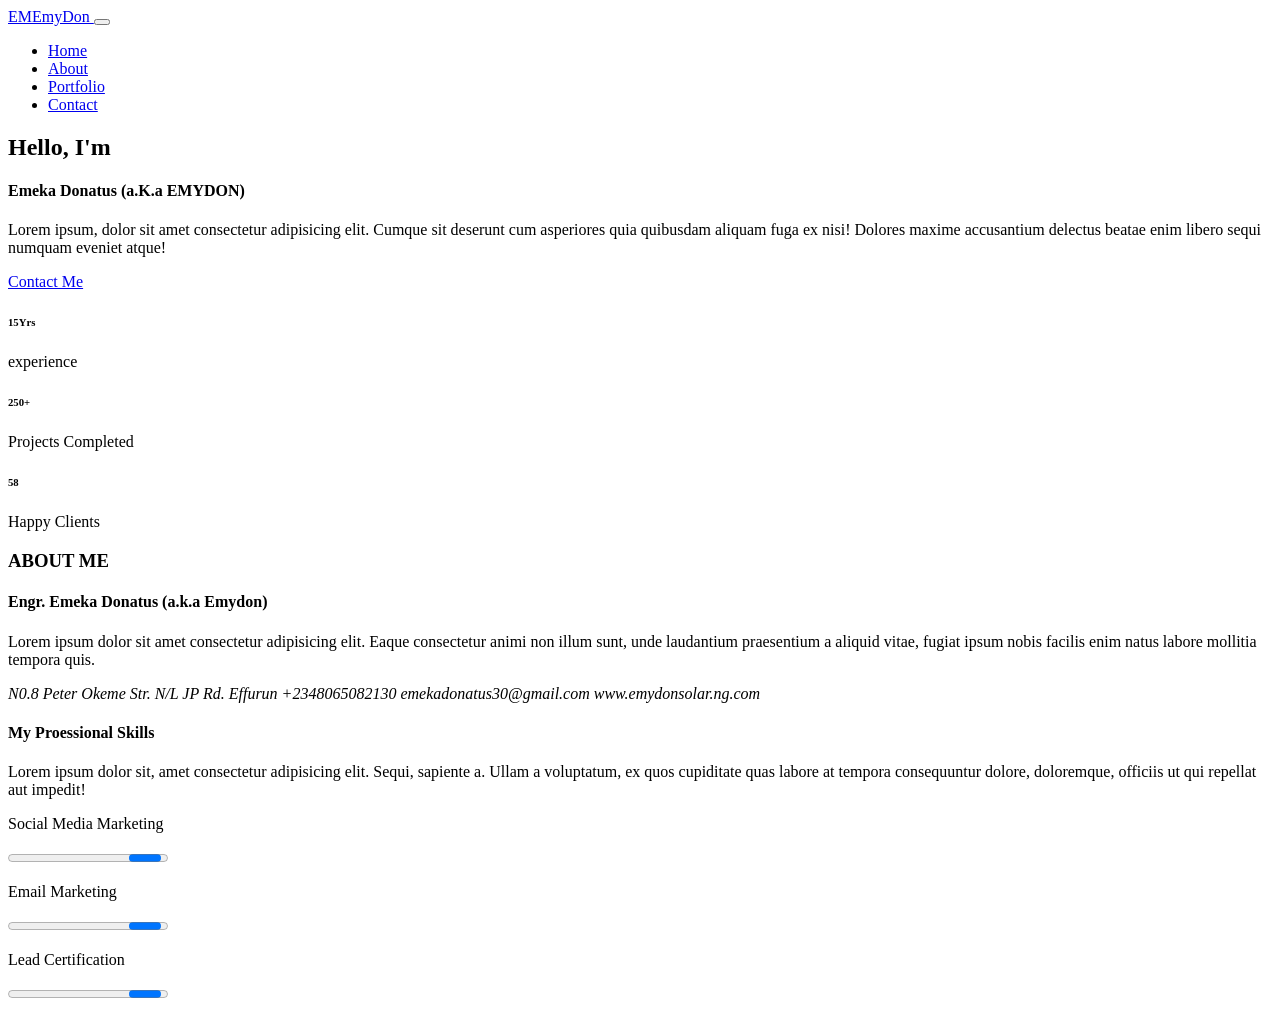
==== index.html @ 5bd24a5b "Add files via upload" ====
<!DOCTYPE html>
<html lang="en">

<head>
    <meta charset="UTF-8">
    <meta name="viewport" content="width=device-width, initial-scale=1.0">
    <link rel="stylesheet" href="./assets/css/style.css">
    <link rel="stylesheet" href="./assets/css/icofont/icofont.css">
    <link rel="stylesheet" href="./assets/css/icofont/icofont.min.css">
    <link rel="stylesheet" href="./assets/css/bootstrap-5.3.8-dist/css/bootstrap.css">
    <!-- <link rel="stylesheet" href="./assets/css/bootstrap-5.3.8-dist/css/bootstrap.min.css"> -->
    <script src="./assets/css/bootstrap-5.3.8-dist/js/bootstrap.js"></script>
    <title>myportfolio</title>
</head>

<body>
    <header class="navbar navbar-expand-lg">
        <div class="container my-2">
            <a href="index.php" class="navbar-brand "> <span class="em">EM</span><span>EmyDon </span></a>
            <button class="navbar-toggler" type="button" data-bs-toggle="collapse"
                data-bs-target="#navbarSupportedContent" aria-controls="navbarSupportedContent" aria-expanded="false"
                aria-label="Toggle navigation">
                <span class="navbar-toggler-icon"></span>
            </button>
            <div class="collapse navbar-collapse" id="navbarSupportedContent">
                <ul class="navbar-nav ms-auto mb-2 gap-2 mb-lg-0">
                    <li class="nav-item "><a href="index.html" class="nav-link text-white px-3 py-2 bg-active">Home</a></li>
                    <li class="nav-item"><a href="#about" class="nav-link px-3 py-2">About</a></li>
                    <li class="nav-item"><a href="#portfolio" class="nav-link px-3 py-2">Portfolio</a></li>
                    <li class="nav-item"><a href="#contact" class="nav-link text-white px-3 py-2 bg-active">Contact</a></li>
                </ul>

                
            </div>
        </div>
    </header>

    <section>
        <div class="container my-2">
            <div class="row">
                <div class="col-12 col-md-5 p-4 h-6">
                    <h2 class="">Hello, I'm</h2>
                    <h4 class="">Emeka Donatus (a.K.a EMYDON)</h4>
                    <p class="mt-2">Lorem ipsum, dolor sit amet consectetur adipisicing elit. Cumque sit deserunt cum
                        asperiores quia quibusdam aliquam fuga ex nisi! Dolores maxime accusantium delectus beatae enim
                        libero sequi numquam eveniet atque!</p>

                    <a href="tel:+"
                        class="text-white px-3 py-2 text-center d-inline-block mt-2 border rounded-1 bg-contact-me">
                        Contact
                        Me</a>
                    <div class="row gap-2 mt-5 pt-5">
                        <div class="col-12 col-md-3 p-2 text-center bg-color">
                            <h6 class="fw-bold mb-0">15Yrs</h6>
                            <span class="text-sm">experience</span>
                        </div>

                        <div class="col-12 col-md-3  p-2 text-center bg-color">
                            <h6 class="fw-bold mb-0">250+</h6>
                            <span class="text-sm">Projects Completed</span>
                        </div>

                        <div class="col-12 col-md-3 p-2 text-center bg-color">
                            <h6 class="fw-bold mb-0">58</h6>
                            <span class="text-sm">Happy Clients</span>
                        </div>
                    </div>
                </div>

                <div class="col-12 col-md-7 h-full show-image  border rounded-2 bg-img">

                </div>
            </div>

        </div>
    </section>

    <section>

    </section>


    <section class="about-me" id="about">
        <div class="container">
            <h3>ABOUT ME</h3>
        </div>

        <div class="container">
            <div class="row">
                <div class="col-12 col-md-4">
                    <h4>Engr. Emeka Donatus (a.k.a Emydon)</h4>
                    <p>Lorem ipsum dolor sit amet consectetur adipisicing elit. Eaque consectetur animi non illum sunt,
                        unde laudantium praesentium a aliquid vitae, fugiat ipsum nobis facilis enim natus labore
                        mollitia tempora quis.</p>
                    <i>N0.8 Peter Okeme Str. N/L JP Rd. Effurun</i>
                    <i>+2348065082130</i>
                    <i>emekadonatus30@gmail.com</i>
                    <i>www.emydonsolar.ng.com</i>
                </div>
            </div>
        </div>

        <div class="container">
            <div class="row">
                <div class="col-12 col-md-4 contact-image">

                </div>
            </div>
        </div>

        <div class="container">
            <div class="row">
                <div class="col-12 col-md-4">
                    <h4>My Proessional Skills</h4>
                    <p>Lorem ipsum dolor sit, amet consectetur adipisicing elit. Sequi, sapiente a. Ullam a voluptatum,
                        ex quos cupiditate quas labore at tempora consequuntur dolore, doloremque, officiis ut qui
                        repellat aut impedit!</p>
                    <p>Social Media Marketing</p>
                    <progress>95%</progress>
                    <p>Email Marketing</p>
                    <progress>80%</progress>
                    <p>Lead Certification</p>
                    <progress>90%</progress>
                </div>
            </div>
        </div>
    </section>


    <script src="./assets/js/script.js"></script>
</body>

</html>
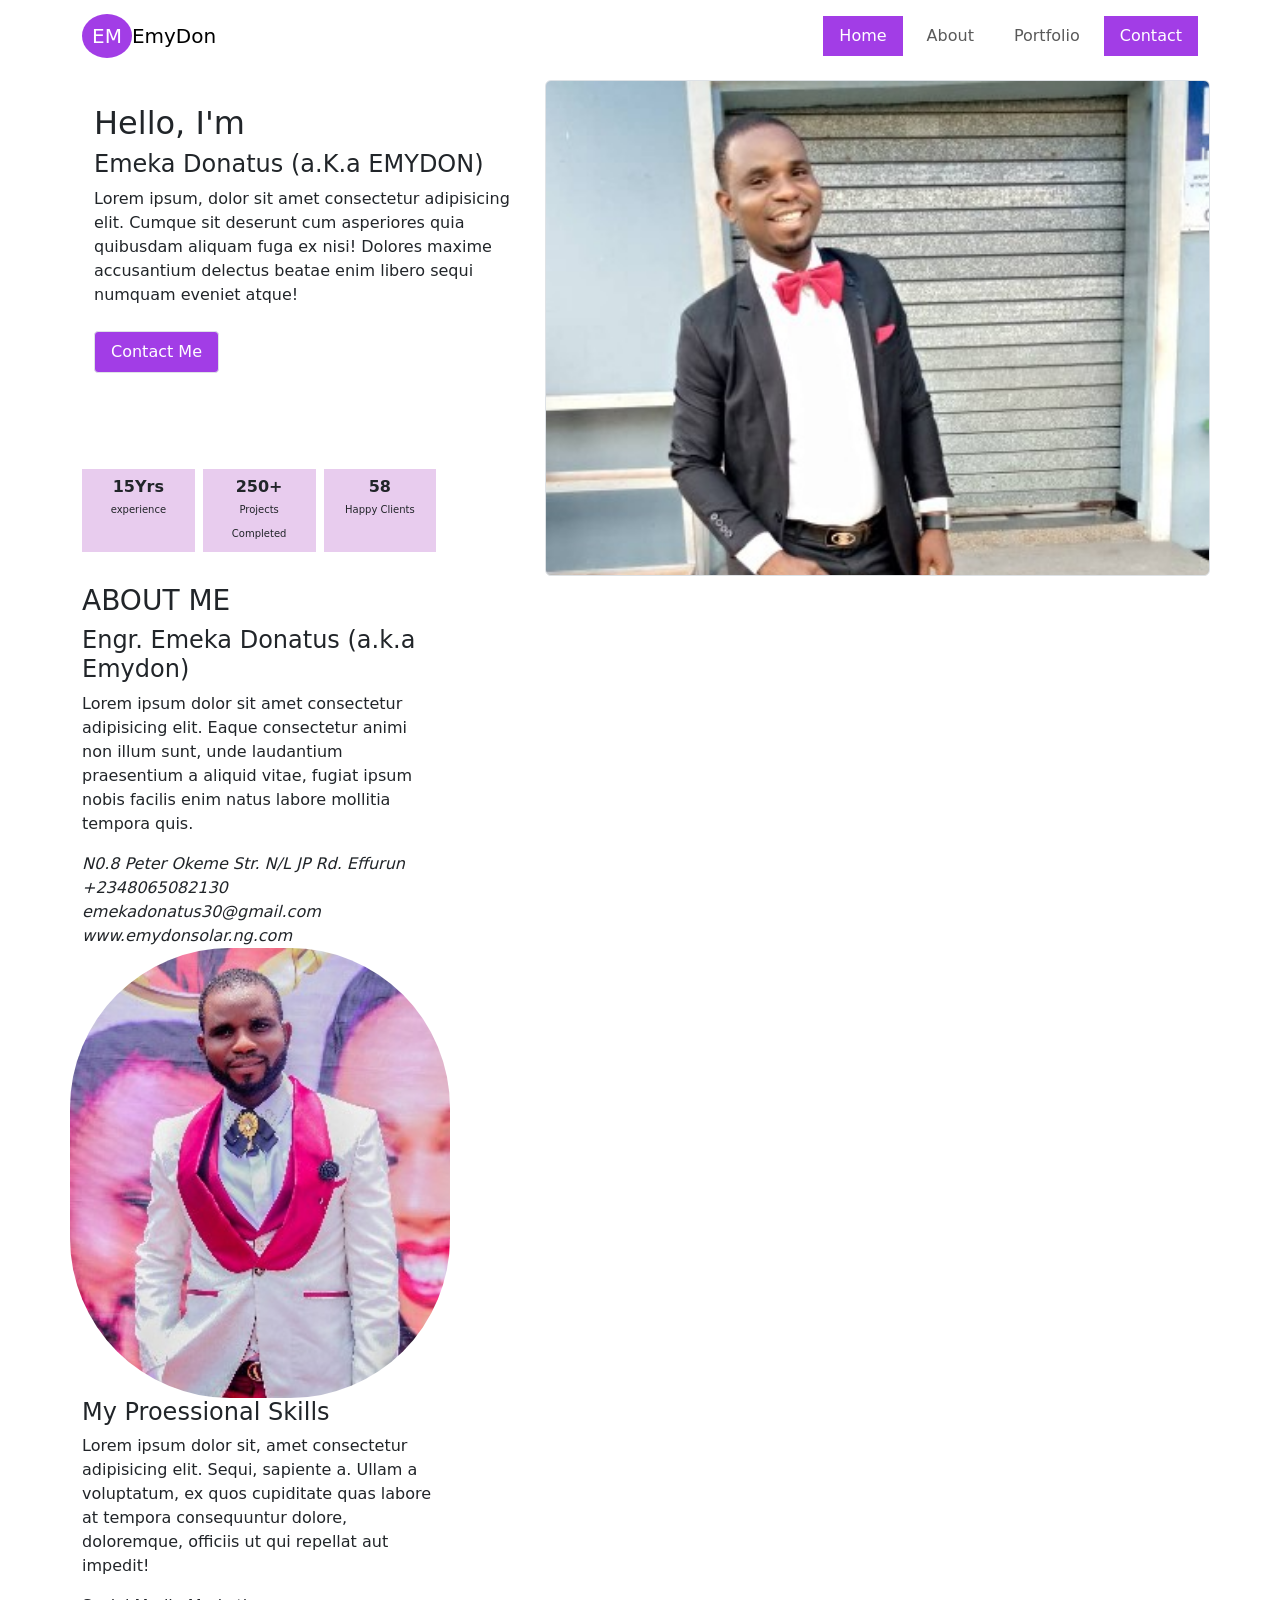
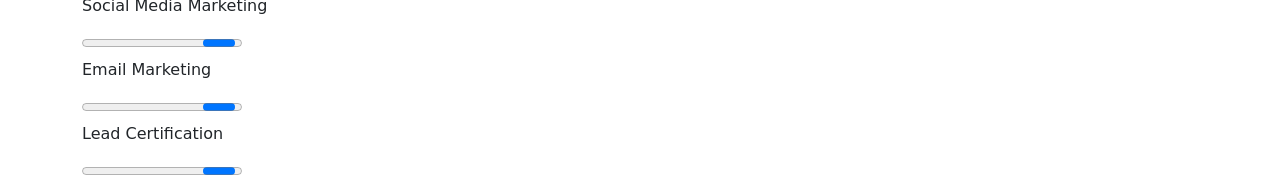
==== commit cc2d37d8: "Update index.html" ====
--- a/index.html
+++ b/index.html
@@ -7,7 +7,7 @@
     <link rel="stylesheet" href="./assets/css/style.css">
     <link rel="stylesheet" href="./assets/css/icofont/icofont.css">
     <link rel="stylesheet" href="./assets/css/icofont/icofont.min.css">
-    <link rel="stylesheet" href="./assets/css/bootstrap-5.3.8-dist/css/bootstrap.css">
+    <link rel="stylesheet" href="assets/css/bootstrap-5.3.8-dist/css/bootstrap.css">
     <!-- <link rel="stylesheet" href="./assets/css/bootstrap-5.3.8-dist/css/bootstrap.min.css"> -->
     <script src="./assets/css/bootstrap-5.3.8-dist/js/bootstrap.js"></script>
     <title>myportfolio</title>
@@ -130,4 +130,4 @@
     <script src="./assets/js/script.js"></script>
 </body>
 
-</html>+</html>
--- a/assets/css/style.css
+++ b/assets/css/style.css
@@ -0,0 +1,47 @@
+.bg-img{
+    background-image: url("../images/emydon1.jpg");
+    background-repeat: no-repeat;
+    background-size: cover;
+    border-radius: 2rem;
+    left: 10px;
+}
+.bg-color{
+    background-color: rgb(232, 204, 238);
+}
+.bg-contact-me{
+    background-color: rgb(162, 61, 230);
+    text-decoration: none;
+    font-size: 16px;
+}
+
+.text-sm{
+    font-size: 10px;
+}
+.bg-active{
+    background-color: rgb(162, 61, 230) !important;
+}
+.show-image{
+    /* height: 50vh; */
+}
+
+.em{
+    background-color:rgb(162, 61, 230) ;
+    color: white;
+    width: 40px;
+    height: 40px;
+    padding: 10px;
+    border-radius: 50%;
+}
+
+/* .emydon{
+    margin-right: -5px;
+    padding: 5px;
+} */
+.contact-image{
+    background-image: url("../images/emydon.jpg");
+    background-repeat: no-repeat;
+    background-size: cover;
+    height: 50vh;
+    border-radius: 10rem;
+    left: 10px;
+}
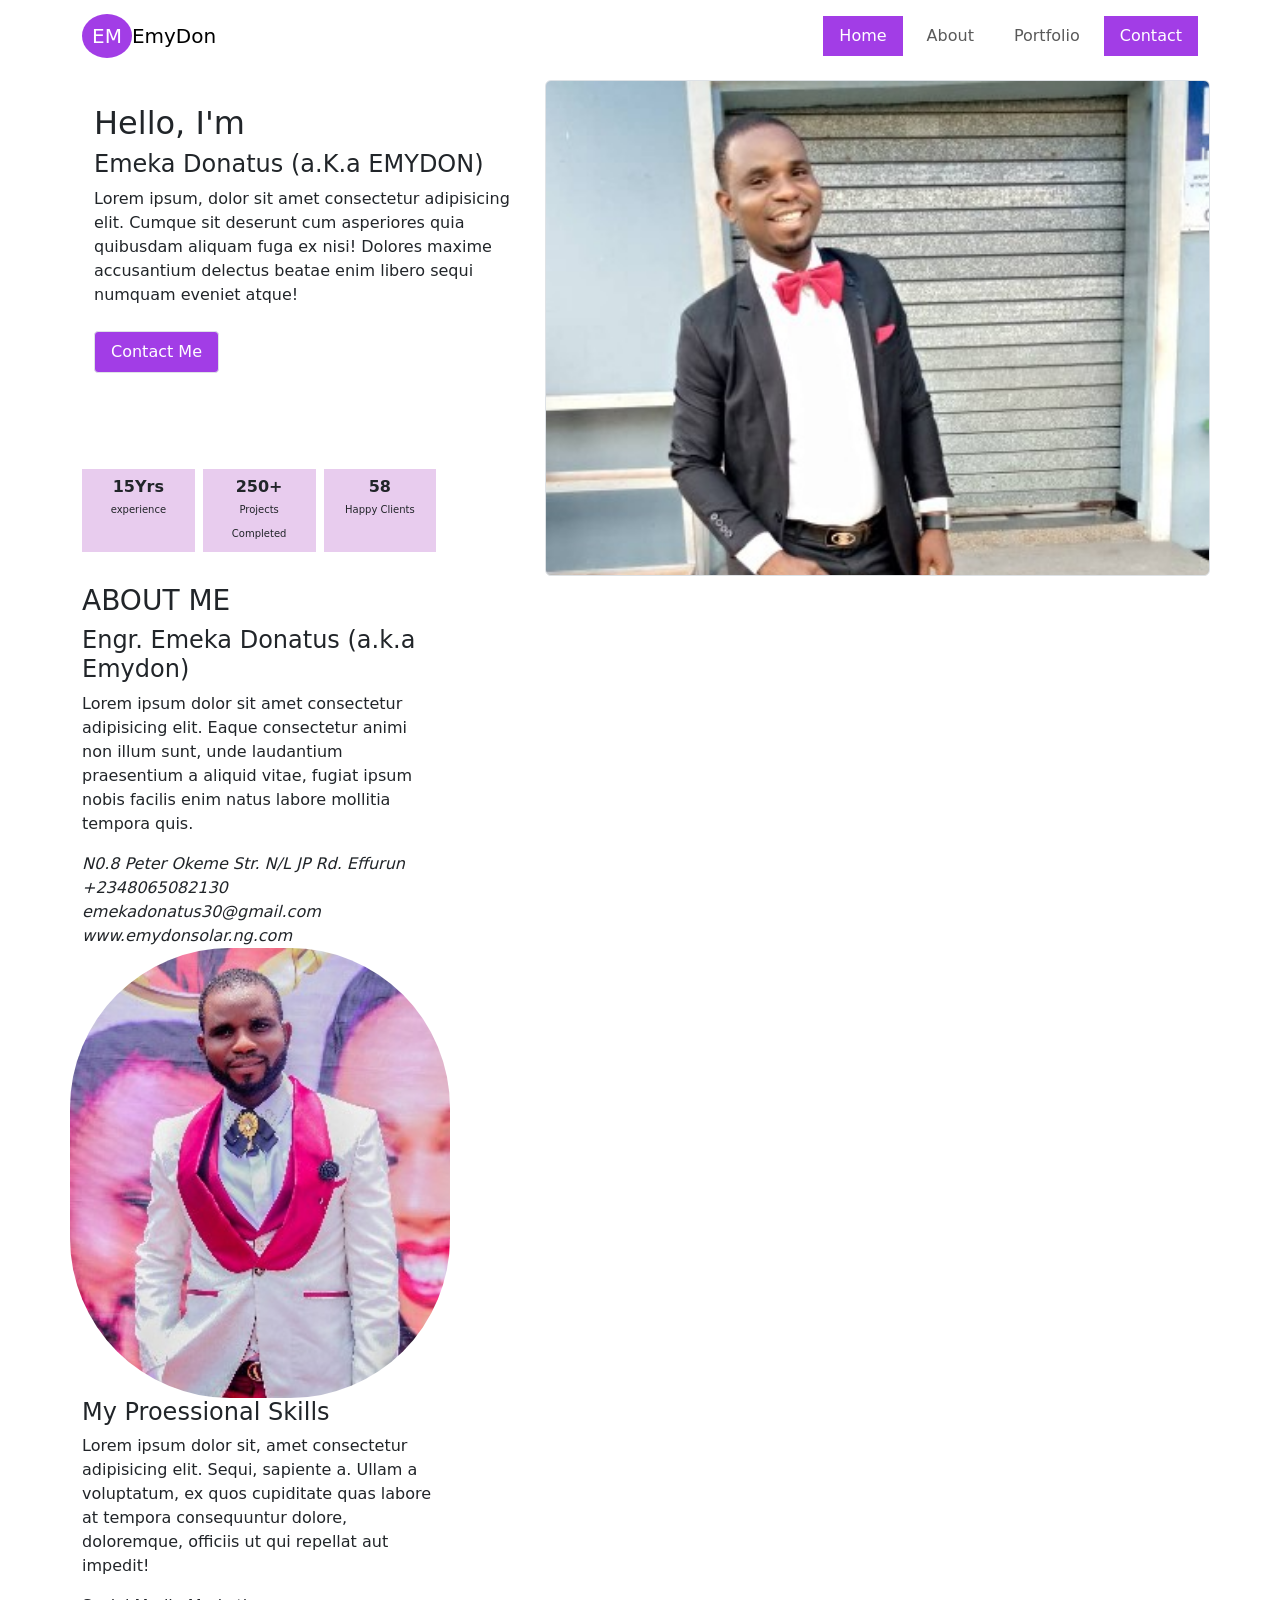
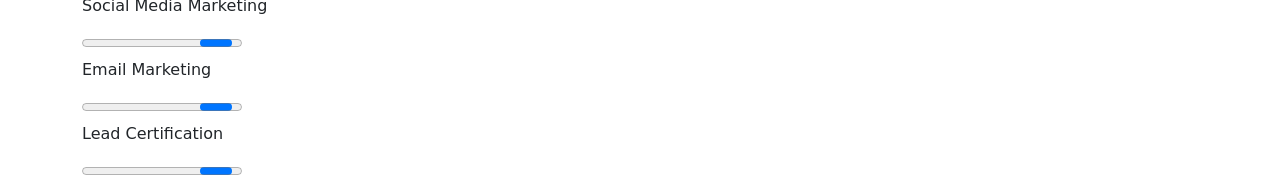
==== commit 4180fabd: "Fix HTML encoding issues in index.html" ====
--- a/index.html
+++ b/index.html
@@ -4,7 +4,7 @@
 <head>
     <meta charset="UTF-8">
     <meta name="viewport" content="width=device-width, initial-scale=1.0">
-    <link rel="stylesheet" href="./assets/css/style.css">
+    <link rel="stylesheet" href="assets/css/style.css">
     <link rel="stylesheet" href="./assets/css/icofont/icofont.css">
     <link rel="stylesheet" href="./assets/css/icofont/icofont.min.css">
     <link rel="stylesheet" href="assets/css/bootstrap-5.3.8-dist/css/bootstrap.css">
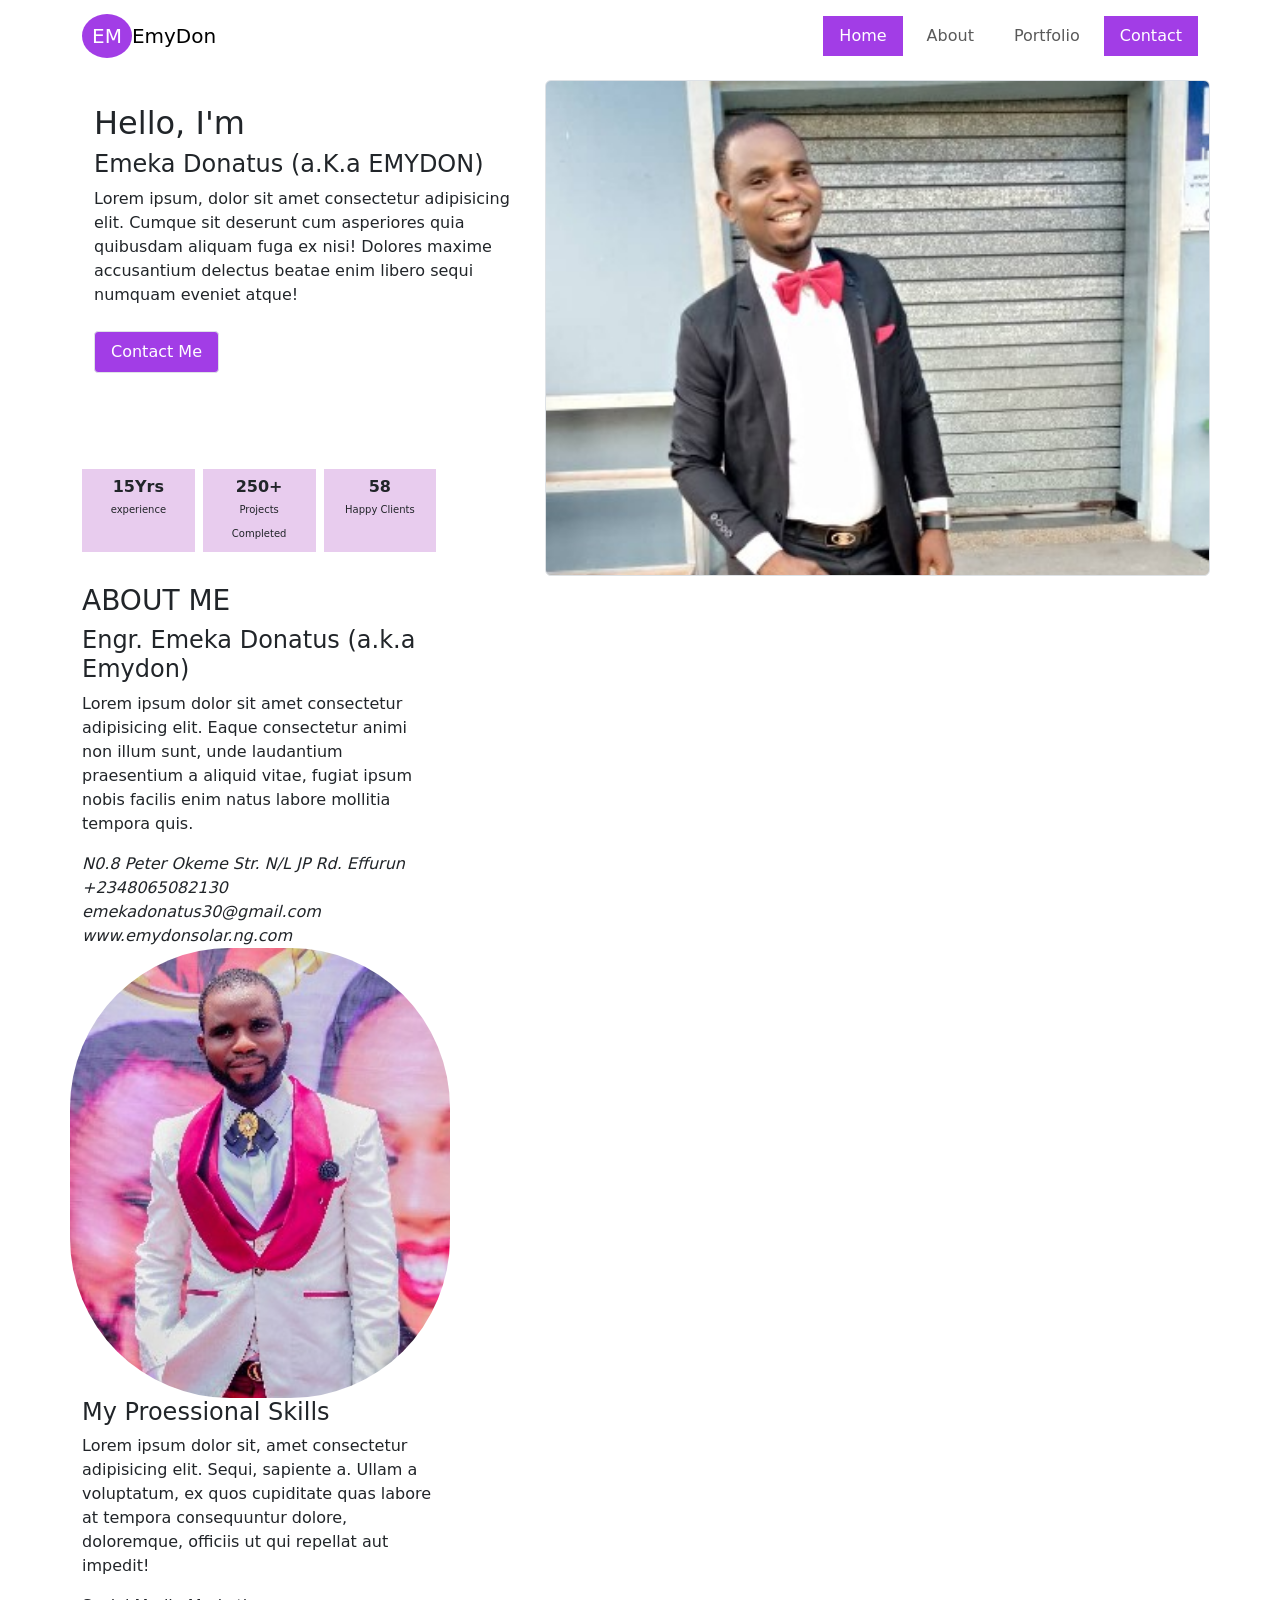
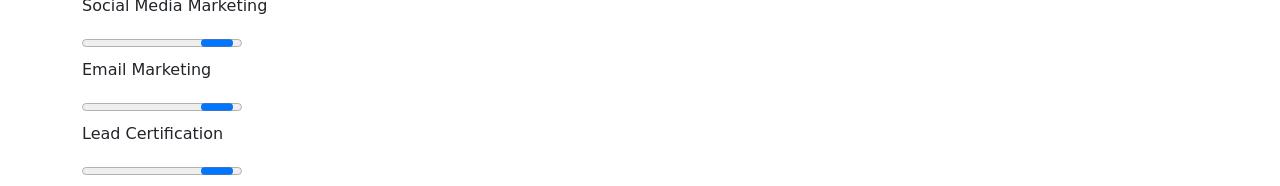
==== commit 6784e7eb: "hh" ====
--- a/index.html
+++ b/index.html
@@ -5,11 +5,11 @@
     <meta charset="UTF-8">
     <meta name="viewport" content="width=device-width, initial-scale=1.0">
     <link rel="stylesheet" href="assets/css/style.css">
-    <link rel="stylesheet" href="./assets/css/icofont/icofont.css">
-    <link rel="stylesheet" href="./assets/css/icofont/icofont.min.css">
+    <link rel="stylesheet" href="assets/css/icofont/icofont.css">
+    <link rel="stylesheet" href="assets/css/icofont/icofont.min.css">
     <link rel="stylesheet" href="assets/css/bootstrap-5.3.8-dist/css/bootstrap.css">
     <!-- <link rel="stylesheet" href="./assets/css/bootstrap-5.3.8-dist/css/bootstrap.min.css"> -->
-    <script src="./assets/css/bootstrap-5.3.8-dist/js/bootstrap.js"></script>
+    <script src="assets/css/bootstrap-5.3.8-dist/js/bootstrap.js"></script>
     <title>myportfolio</title>
 </head>
 
